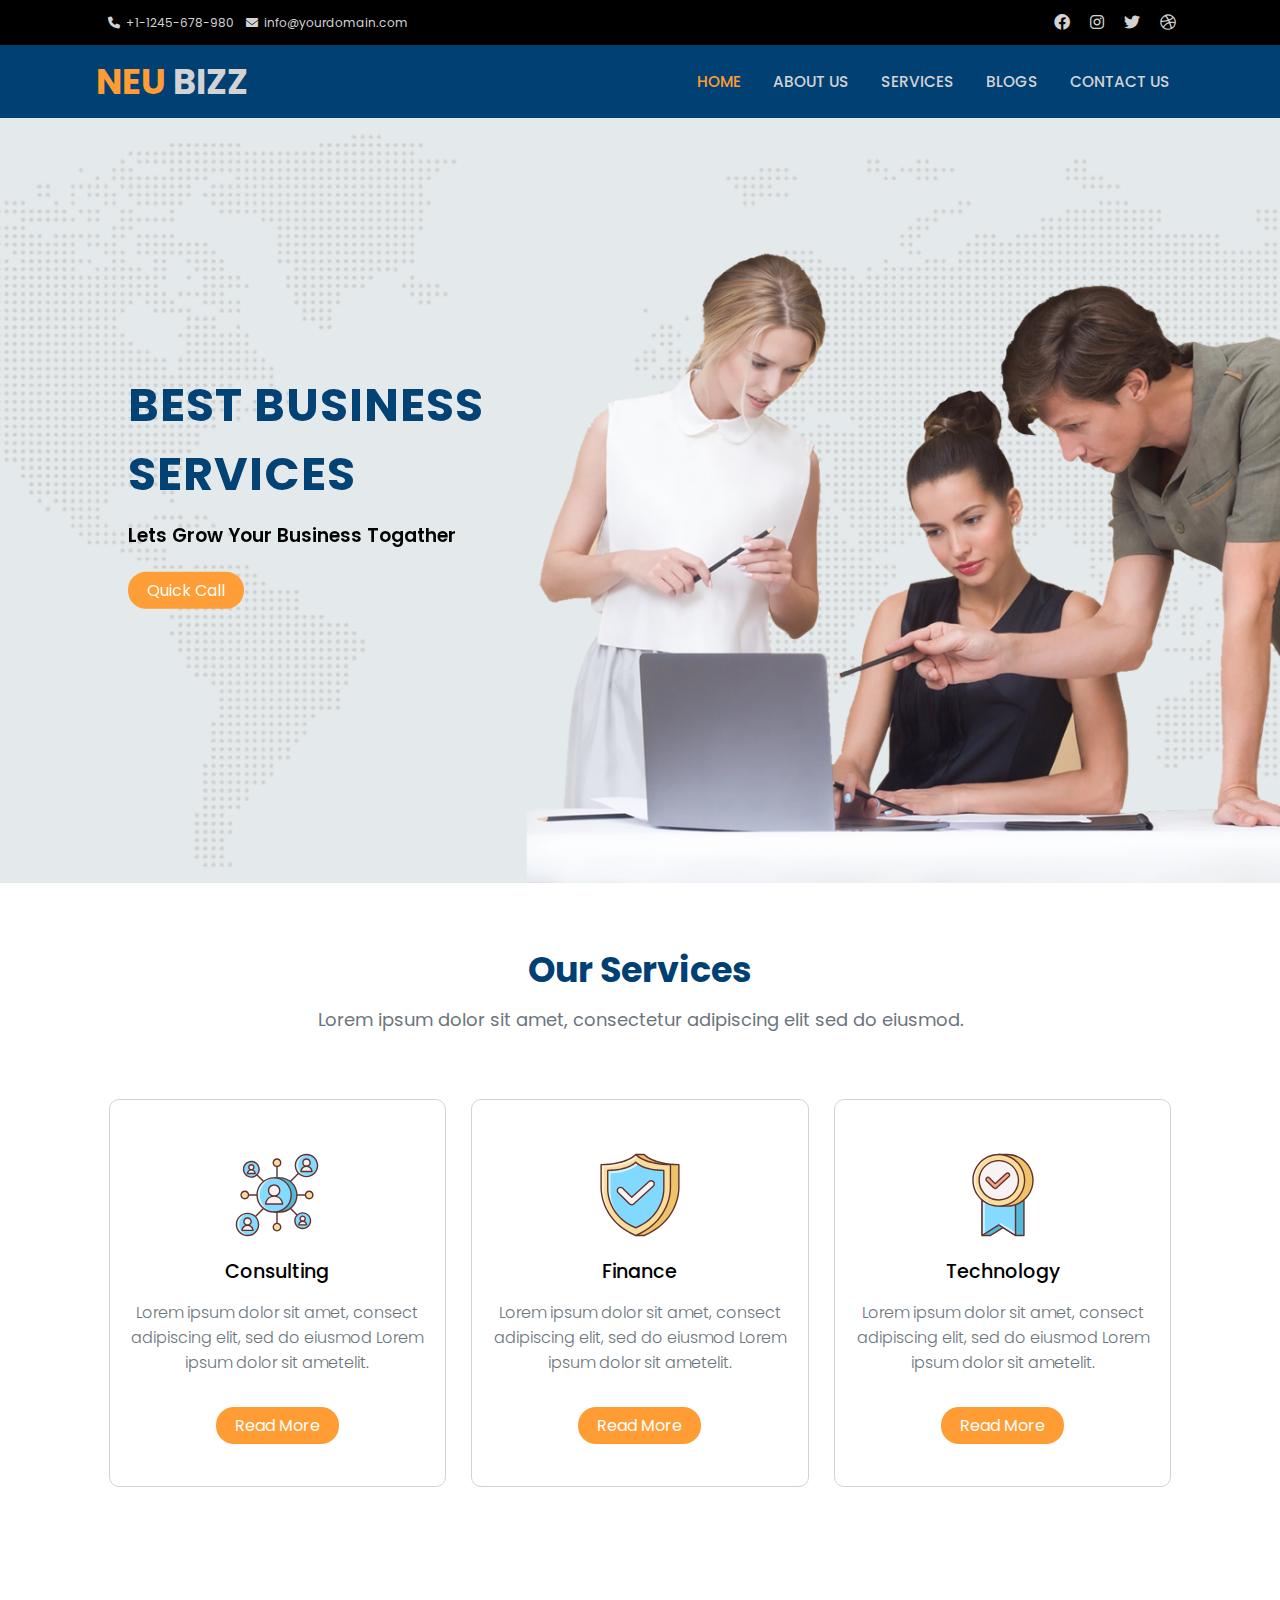
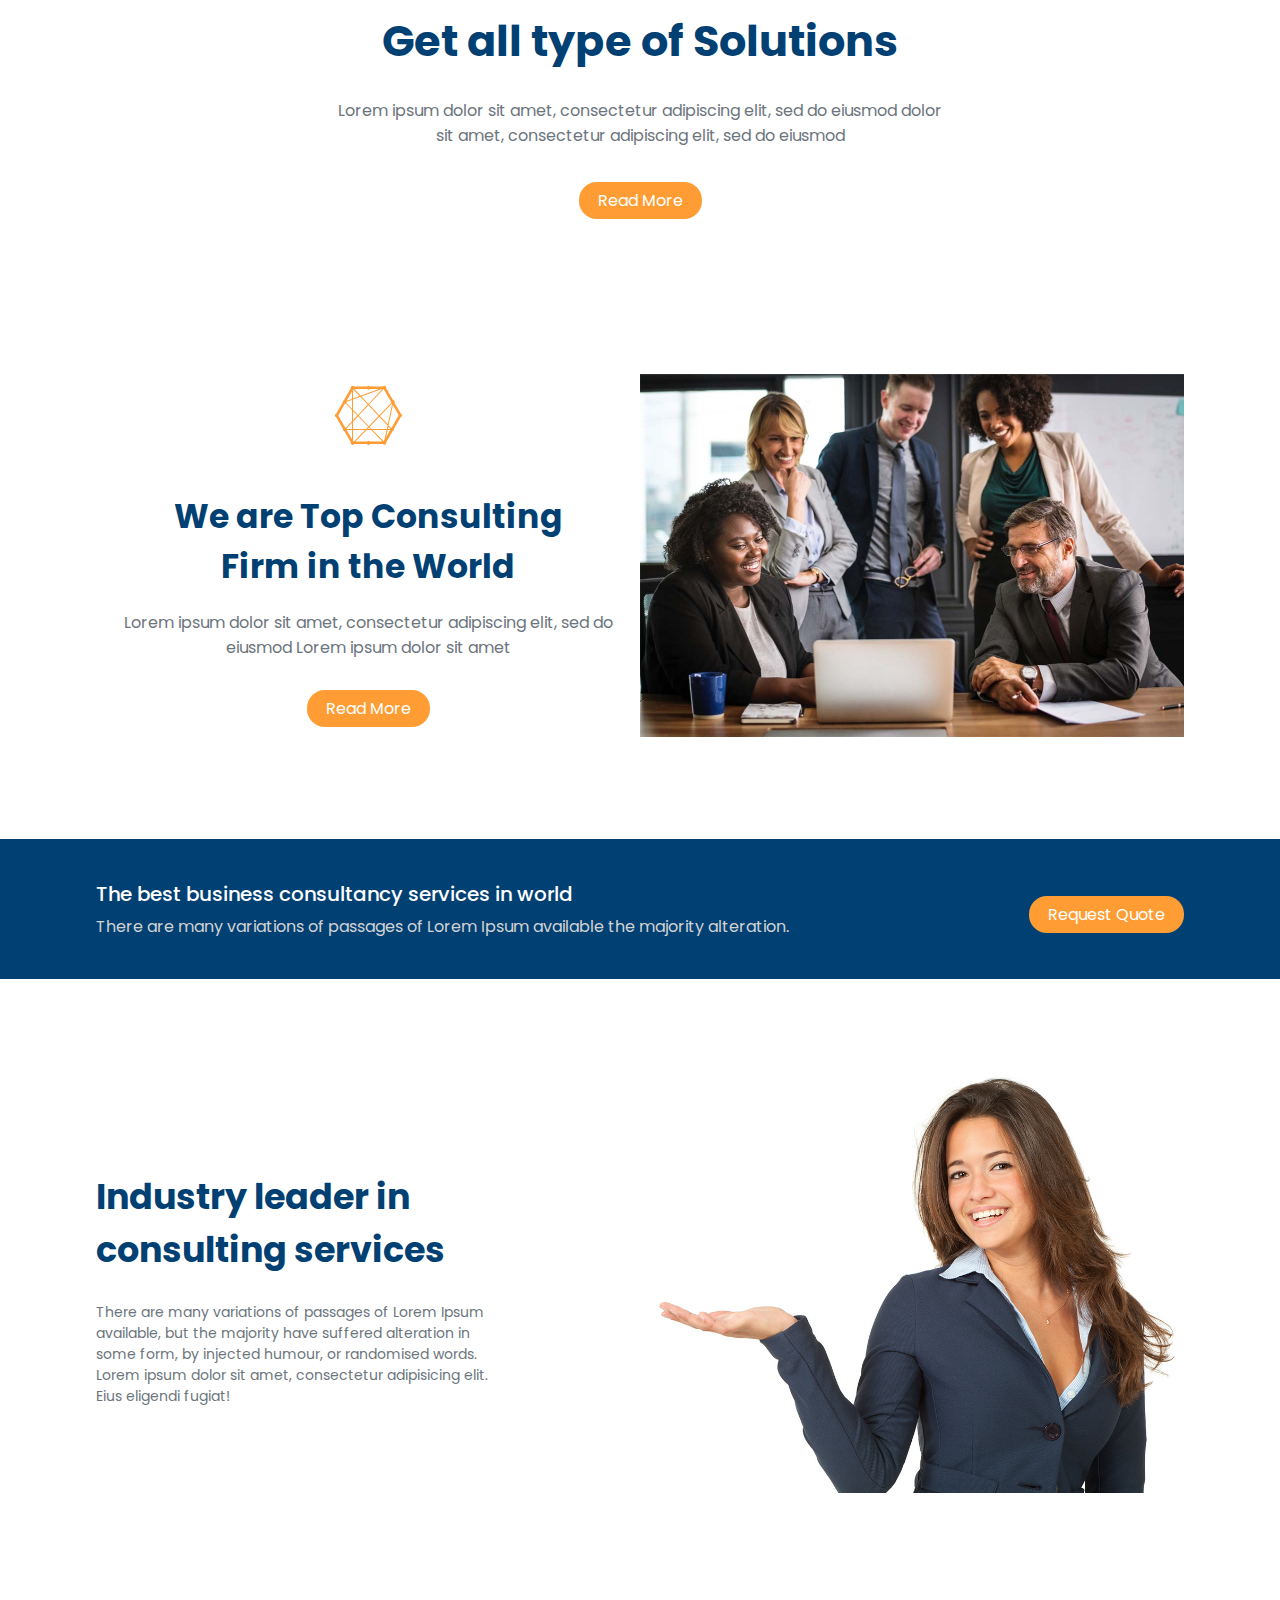
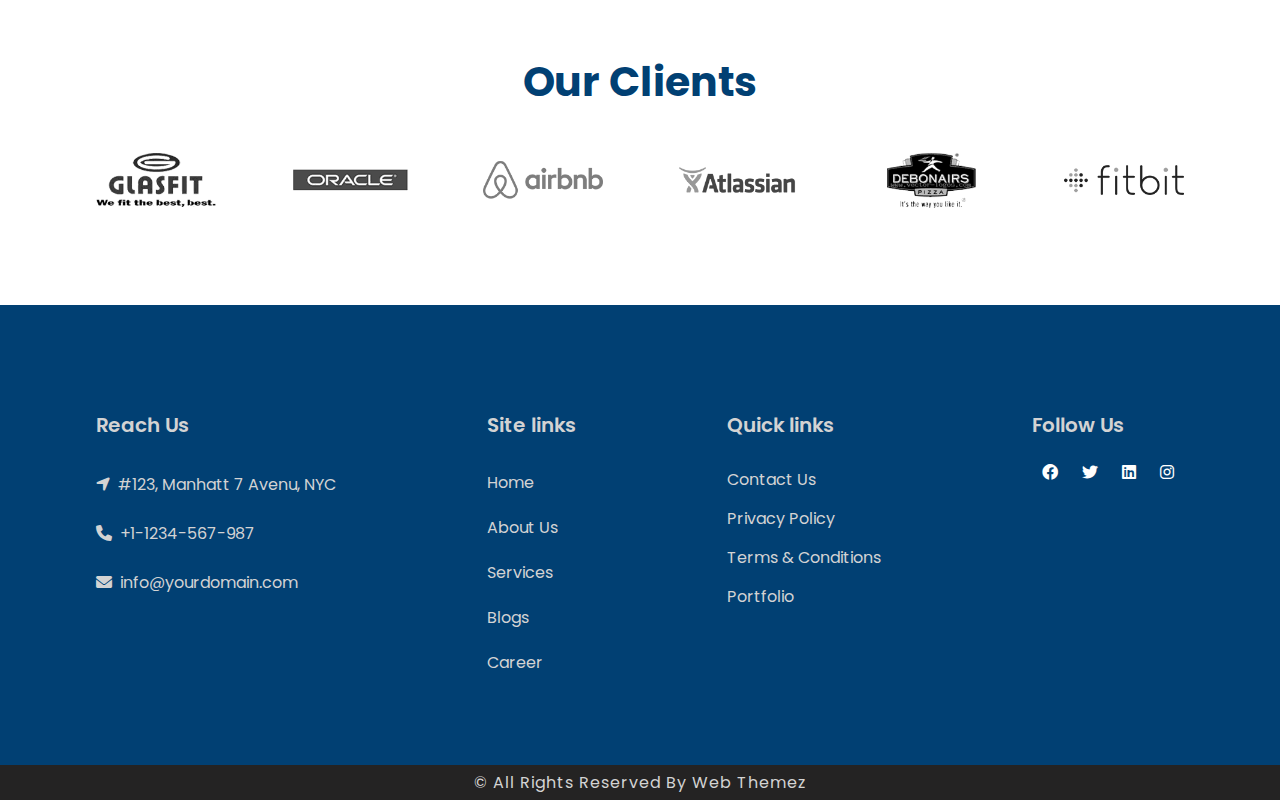
==== index.html @ 98bda30b "NeuBizz" ====
<!DOCTYPE html>
<html lang="en">

<head>
    <meta charset="UTF-8">
    <meta http-equiv="X-UA-Compatible" content="IE=edge">
    <meta name="viewport" content="width=device-width, initial-scale=1.0">
    <title>NeuBizz | Html Css Javascript Design By Webththemes</title>
    <link rel="shortcut icon" href="favicon.ico" type="image/x-icon">
    <link href="https://fonts.googleapis.com/css2?family=Poppins:ital,wght@0,100;0,200;0,300;0,400;0,500;0,600;0,700;0,800;0,900;1,100;1,200;1,300;1,400;1,500;1,600;1,700;1,800;1,900&display=swap" rel="stylesheet">
    <link href="https://fonts.googleapis.com/css2?family=Open+Sans:ital,wght@0,300;0,400;0,500;0,600;0,700;0,800;1,300;1,400;1,500;1,600;1,700;1,800&display=swap" rel="stylesheet">
    <link rel="stylesheet" href="assets/css/all.css">
    <link rel="stylesheet" href="assets/css/style.css">
    <link rel="stylesheet" media="only screen and (min-width:0px) and (max-width:480px)" href="assets/css/media.css">

</head>

<body>
    <!-- Header -->
    <header>
        <div class="connect-nav">
            <div class="top-nav">
                <div class="contact-detail">
                    <h2><i class="fa fa-phone"></i>&nbsp; +1-1245-678-980
                    </h2>
                    <h2><i class="fa fa-envelope"></i> &nbsp;info@yourdomain.com
                    </h2>
                </div>
                <div class="top-nav-icons">
                    <abbr title="www.facebook.com"><i class="fab fa-facebook"></i></abbr>
                    <abbr title="www.instagram.com"><i class="fab fa-instagram"></i></abbr>
                    <abbr title="www.twitter.com"><i class="fab fa-twitter"></i></abbr>
                    <abbr title="www.dribbble.com"><i class="fab fa-dribbble"></i></abbr>
                </div>
            </div>
        </div>
        <nav>
            <div class="main-navbar">
                <div id="logo">
                    <h1><span>NEU</span> BIZZ</h1>
                </div>
                <i class="fas fa-bars" id="menu"></i>
                <div id="navigation">
                    <ul>
                        <a href="index.html">
                            <li class="active">HOME</li>
                        </a>
                        <a href="about.html">
                            <li>ABOUT US</li>
                        </a>
                        <a href="#">
                            <li>SERVICES</li>
                        </a>
                        <a href="##">
                            <li>BLOGS</li>
                        </a>
                        <a href="#">
                            <li>CONTACT US</li>
                        </a>
                    </ul>
                </div>
            </div>
        </nav>
    </header>
    <!-- /Header -->

    <!-- Banner -->
    <section>
        <div id="banner-slider">
            <div class="banner-text">
                <h1>BEST BUSINESS <br>SERVICES</h1>
                <p>Lets Grow Your Business Togather</p>
                <button class="btn">Quick Call</button>
            </div>
        </div>
    </section>
    <!-- /Banner -->

    <!-- Services -->
    <section id="services">
        <div class="services">
            <div class="service-text">
                <h2>Our Services</h2>
                <p>Lorem ipsum dolor sit amet, consectetur adipiscing elit sed do eiusmod.
                </p>
            </div>
            <div class="service-boxes">
                <div class="service-box">
                    <div class="icon">
                        <img src="assets/images/services/1.svg">
                    </div>
                    <h3>Consulting</h3>
                    <p>Lorem ipsum dolor sit amet, consect adipiscing elit, sed do eiusmod Lorem ipsum dolor sit ametelit.
                    </p>
                    <button class="btn">Read More</button>
                </div>
                <div class="service-box">
                    <div class="icon">
                        <img src="assets/images/services/2.svg">
                    </div>
                    <h3>Finance</h3>
                    <p>Lorem ipsum dolor sit amet, consect adipiscing elit, sed do eiusmod Lorem ipsum dolor sit ametelit.
                    </p>
                    <button class="btn">Read More</button>
                </div>
                <div class="service-box">
                    <div class="icon">
                        <img src="assets/images/services/3.svg">
                    </div>
                    <h3>Technology</h3>
                    <p>Lorem ipsum dolor sit amet, consect adipiscing elit, sed do eiusmod Lorem ipsum dolor sit ametelit.
                    </p>
                    <button class="btn">Read More</button>
                </div>
            </div>
        </div>
    </section>
    <!-- /Services -->

    <!-- Solution -->
    <section>
        <div id="solution-section">
            <h1>Get all type of Solutions</h1>
            <p>Lorem ipsum dolor sit amet, consectetur adipiscing elit, sed do eiusmod dolor <br>sit amet, consectetur adipiscing elit, sed do eiusmod</p>
            <button class="btn">Read More</button>
        </div>
    </section>
    <!-- /Solution -->

    <!-- Consulting -->
    <section>
        <div id="Consulting">
            <div class="Consulting-boxes">
                <div class="Consulting-text">
                    <div class="con-icon">
                        <i class="fab fa-connectdevelop"></i>
                    </div>
                    <h1>We are Top Consulting <br>Firm in the World</h1>
                    <p>Lorem ipsum dolor sit amet, consectetur adipiscing elit, sed do eiusmod Lorem ipsum dolor sit amet</p>
                    <button class="btn">Read More</button>
                </div>
                <div class="Consulting-img">
                    <img src="assets/images/intro/team.jpg">
                </div>
            </div>
        </div>
    </section>
    <section id="consultancy-services">
        <div class="con-box">
            <div class="con-text">
                <h2>The best business consultancy services in world</h2>
                <p>There are many variations of passages of Lorem Ipsum available the majority alteration.</p>
            </div>
            <div class="con-btn">
                <button class="btn">Request Quote</button>
            </div>
        </div>
    </section>
    <!-- /Consulting -->

    <!-- Industry leader -->
    <section>
        <div id="Industry">
            <div class="ind-boxes">
                <h1>Industry leader in <br>consulting services</h1>
                <p>There are many variations of passages of Lorem Ipsum available, but the majority have suffered alteration in some form, by injected humour, or randomised words. Lorem ipsum dolor sit amet, consectetur adipisicing elit. Eius eligendi fugiat!</p>
            </div>
            <div class="ind-img">
                <img src="assets/images/intro/img-woman-1.jpg">
            </div>
        </div>
    </section>
    <!-- /Industry leader -->

    <!-- Our Clients -->
    <section>
        <div id="Our-clients">
            <h1>Our Clients</h1>
            <div class="clints-img">
                <img src="assets/images/clients/img1.png">
                <img src="assets/images/clients/img2.png">
                <img src="assets/images/clients/img3.png">
                <img src="assets/images/clients/img4.png">
                <img src="assets/images/clients/img5.png">
                <img src="assets/images/clients/img6.png">
            </div>
        </div>
    </section>
    <!-- /Our Clients -->

    <!-- footer -->
    <footer>
        <div id="main-footer">
            <div class="d-flex">
                <div class="footer">
                    <div class="reach" id="f-box">
                        <h3>Reach Us</h3>
                        <ul>
                            <li><i class="fa fa-location-arrow"></i>&nbsp; #123, Manhatt 7 Avenu, NYC</li>
                            <li><i class="fa fa-phone"></i> &nbsp;+1-1234-567-987</li>
                            <li><i class="fa fa fa-envelope"></i>&nbsp; info@yourdomain.com</li>
                        </ul>
                    </div>
                    <div class="site-links" id="f-box">
                        <h3>Site links</h3>
                        <ul>
                            <li><a href="#">Home</a></li>
                            <li><a href="#">About Us</a></li>
                            <li><a href="#">Services</a></li>
                            <li><a href="#">Blogs</a></li>
                            <li><a href="#">Career</a></li>
                        </ul>
                    </div>
                    <div class="quick-links" id="f-box">
                        <h3>Quick links</h3>
                        <ul>
                            <li><a href="#">Contact Us</a></li>
                            <li><a href="#">Privacy Policy</a></li>
                            <li><a href="#">Terms & Conditions</a></li>
                            <li><a href="#">Portfolio</a></li>
                        </ul>
                    </div>
                    <div class="follow-us" id="f-box">
                        <h3>Follow Us</h3>
                        <i class="fab fa-facebook"></i>
                        <i class="fab fa-twitter"></i>
                        <i class="fab fa-linkedin"></i>
                        <i class="fab fa-instagram"></i>

                    </div>
                </div>
            </div>
        </div>
    </footer>
    <!-- /footer -->

    <!-- Creadits -->
    <div id="credits">
        <h2>© All Rights Reserved By Web Themez</h2>
    </div>

    <script src="assets/java/main.js"></script>
</body>

</html>
---- assets/css/style.css ----
/* Reset Css */

* {
    margin: 0;
    padding: 0;
    box-sizing: border-box;
    font-family: 'Poppins', sans-serif;
    color: var(--main-text-color);
    text-decoration: none;
}

*::selection {
    color: white;
    background-color: var(--btn-bg-color);
}

:root {
    --main-bg-color: #014073;
    --btn-bg-color: #ff9d34;
    --main-text-color: lightgray;
    --main-nav-bg-color: rgb(0, 0, 0);
    --main-font-family: 'Poppins', sans-serif;
    --secondary-font-family: 'Open Sans', sans-serif;
    --secondary-text-color: #6c757d;
}


/* Header */

.connect-nav {
    background-color: var(--main-nav-bg-color);
}

.top-nav {
    width: 85%;
    margin: auto;
    padding: 10px 0px;
    display: flex;
    justify-content: space-between;
    align-items: center;
}

.contact-detail {
    display: flex;
    align-items: center;
}

.contact-detail h2 {
    font-size: 12px;
    font-weight: 400;
    margin-left: 12px;
}

.top-nav-icons abbr {
    margin: 0px 8px;
}

nav {
    background-color: var(--main-bg-color);
    width: 100%;
}

.main-navbar {
    width: 85%;
    margin: auto;
    padding: 10px 0px;
    display: flex;
    justify-content: space-between;
    align-items: center;
    position: relative;
}

#logo h1 {
    font-size: 35px;
}

#logo h1 span {
    color: var(--btn-bg-color);
}

#navigation ul li {
    display: inline-block;
    padding: 0px 14px;
    font-size: 15.3px;
    transition: 0.3s;
    font-weight: 500;
}

#navigation ul li:hover {
    color: var(--btn-bg-color);
}

#navigation ul .active {
    color: var(--btn-bg-color);
}

#menu {
    display: none;
}


/* /Header */


/* Banner */

#banner-slider {
    background-image: url("../images/intro/banner-1.png"), url("../images/intro/map.png");
    background-repeat: no-repeat;
    background-position: center center;
    background-size: cover;
    width: 100%;
    height: 85vh;
    opacity: 99%;
    position: relative;
    background-color: rgb(228, 234, 235);
}

.banner-text {
    position: absolute;
    top: 48%;
    transform: translateY(-48%);
    left: 10%;
}

.banner-text h1 {
    font-size: 46px;
    color: var(--main-bg-color);
    letter-spacing: 1px;
    margin-bottom: 10px;
    font-weight: 700;
}

.banner-text p {
    font-size: 19px;
    color: var(--main-nav-bg-color);
    font-weight: 550;
    margin: 12px 0px 10px 0px;
}

.btn {
    background-color: var(--btn-bg-color);
    color: white;
    border: 0;
    outline: 0;
    padding: 6px 19px;
    font-size: 16px;
    margin: 12px 0px 0px 0px;
    border-radius: 18px;
    cursor: pointer;
    transition: 0.3s;
}

.btn:hover {
    letter-spacing: 1.2px;
}


/* /Banner*/


/* Services */

#services {
    width: 100%;
}

.services {
    width: 85%;
    margin: auto;
    padding: 50px 0px 12px 0px;
}

.service-text {
    padding: 10px 0px;
    text-align: center;
}

.service-text h2 {
    font-size: 35px;
    margin-bottom: 10px;
    color: var(--main-bg-color);
}

.service-text p {
    font-size: 18px;
    margin-bottom: 8px;
    color: #6c757d;
}

.service-boxes {
    display: flex;
    justify-content: space-between;
    align-items: center;
}

.service-box {
    width: 31%;
    border: 1px solid lightgray;
    text-align: center;
    padding: 40px 12px;
    margin: 48px auto 40px auto;
    border-radius: 10px;
}

.icon {
    margin: 10px 0px;
}

.icon img {
    width: 90px;
}

.service-box h3 {
    font-size: 1.2rem;
    margin-top: 7px;
    margin-bottom: 14px;
    color: black;
    font-weight: 500;
}

.service-box p {
    font-size: 16px;
    margin-top: 6px;
    margin-bottom: 10px;
    color: #6c757d !important;
    font-weight: 300;
}

.service-box .btn {
    margin-bottom: 2px;
    margin-top: 22px;
}


/* /Services */


/* Solution */

#solution-section {
    width: 100%;
    text-align: center;
    padding: 50px 0px;
}

#solution-section h1 {
    font-size: 43px;
    color: var(--main-bg-color);
    padding: 20px 0px 20px 0px;
}

#solution-section p {
    font-size: 16px;
    color: #6c757d;
    padding: 5px 0px 2px 0px;
}

#solution-section .btn {
    margin: 32px auto 10px auto;
    display: block;
}


/* Solution */


/* Consulting */

#Consulting {
    width: 100%;
}

.Consulting-boxes {
    width: 85%;
    margin: auto;
    padding: 95px 0px;
    display: flex;
    justify-content: space-between;
    align-items: center;
}

.Consulting-text {
    width: 50%;
    text-align: center;
}

.con-icon {
    margin: 4px 0px 25px 0px;
}

.con-icon i {
    font-size: 63px;
    color: var(--btn-bg-color);
}

.Consulting-text h1 {
    color: var(--main-bg-color);
    font-size: 33px;
    padding: 20px 0px 8px 0px;
}

.Consulting-text p {
    padding: 10px 0px;
    color: var(--secondary-text-color);
    font-size: 16px;
}

.Consulting-text .btn {
    margin: 20px auto 10px auto;
}

.Consulting-img {
    width: 50%;
}

.Consulting-img img {
    width: 100%;
    height: auto;
}

#consultancy-services {
    background-color: var(--main-bg-color);
    width: 100%;
}

.con-box {
    width: 85%;
    display: flex;
    justify-content: space-between;
    align-items: center;
    margin: auto;
    padding: 40px 0px;
}

.con-box h2 {
    font-size: 20px;
    color: white;
    margin: 0px 0px 5px;
    font-weight: 500;
}

.con-box p {
    font-size: 16px;
}


/* /Consulting */


/* Industry leader */

#Industry {
    width: 85%;
    display: flex;
    margin: auto;
    padding: 90px 0px;
    justify-content: center;
    align-items: center;
}

.ind-boxes {
    width: 50%;
}

.ind-boxes h1 {
    font-size: 35px;
    color: var(--main-bg-color);
    padding: 20px 0px 16px 0px;
}

.ind-boxes p {
    font-size: 14px;
    color: var(--secondary-text-color);
    padding: 10px 0px 11px 0px;
    width: 75%;
}

.ind-img {
    width: 50%;
}

.ind-img img {
    width: 100%;
}


/* /Industry leader */


/* Our Clients */

#Our-clients {
    width: 85%;
    margin: auto;
    padding: 41px 0px 95px 0px;
}

#Our-clients h1 {
    text-align: center;
    font-size: 41px;
    color: var(--main-bg-color);
    margin: 20px 0px 38px 0px;
}

.clints-img {
    display: flex;
    justify-content: space-between;
    align-items: center;
}

.clints-img img {
    width: 120px;
    filter: grayscale(100%);
    transition: 0.1s;
}

.clints-img img:hover {
    filter: grayscale(0%);
}


/* /Our Clients */


/* footer */

#main-footer {
    background-color: var(--main-bg-color);
    width: 100%;
    padding: 60px 0px;
}

.footer {
    width: 85%;
    margin: auto;
    display: flex;
    justify-content: space-between;
}

#f-box h3 {
    font-size: 20px;
    font-weight: 540;
}

#f-box ul {
    margin: 20px 0px;
}

#f-box ul li {
    list-style: none;
    padding: 12px 0px;
}

#f-box a:hover {
    text-decoration: underline;
    color: var(--btn-bg-color);
}

.site-links ul li {
    padding: 10px 0px !important;
}

.quick-links ul li {
    padding: 7px 0px !important;
}

.follow-us i {
    padding: 10px;
    color: white;
    font-size: 16px;
    margin: 14px 0px;
    cursor: pointer;
    transition: 0.1s;
}

.follow-us i:hover {
    color: var(--btn-bg-color);
}


/* flex class */

.d-flex {
    display: flex;
    align-items: center !important;
    justify-content: center;
    padding: 45px 0px 0px 0px;
}


/* /flex class */

#credits {
    background-color: rgb(36, 35, 35);
    color: white;
    text-align: center;
    padding: 5px 0px;
}

#credits h2 {
    font-size: 16px;
    font-weight: 400;
    letter-spacing: 1px;
}


/* /footer */


/* ABOUT US CSS */

#about-us {
    width: 100%;
    background-color: #dee2e6;
    padding: 55px 0px;
}

.about-us-text {
    width: 85%;
    margin: auto;
    text-align: center;
}

.about-us-text h1 {
    font-size: 40px;
    color: var(--main-bg-color);
    padding-bottom: 11px;
}

.about-us-text p {
    font-size: 16px;
    color: var(--secondary-text-color);
}


/* Industry leader */

.indutry-container {
    width: 85%;
    margin: auto;
    padding: 50px 0;
    display: flex;
    justify-content: space-between;
    align-items: center;
}

.industry-text {
    width: 50%;
}

.industry-text h3 {
    color: #ff9d34;
    font-size: 16px;
}

.industry-text h1 {
    font-size: 35px;
    color: var(--main-bg-color);
    padding: 15px 0px;
}

.industry-text p {
    font-size: 16px;
    color: var(--secondary-text-color);
    padding: 8px 0;
    width: 75%;
}

.industry-img {
    width: 50%;
}

.industry-img img {
    width: 100%;
    height: auto;
}


/* /Industry leader */


/* Mission-section */

#mission-section {
    width: 85%;
    margin: auto;
    padding: 55px 0;
    display: flex;
    justify-content: space-between;
    align-items: center;
}

.mission-left-img {
    width: 40%;
}

.left-img {
    width: 350px;
}

.left-img img {
    width: 100%;
    vertical-align: middle;
}

.mission-right-img {
    width: 60%;
}

.right-boxes {
    display: flex;
    align-items: center;
}

.img {
    width: 135px;
    margin: 40px 35px;
}

.img img {
    width: 100%;
}

.right-text h2 {
    color: black;
    font-size: 20px;
    padding-bottom: 10px;
    font-weight: 500;
}

.right-text p {
    font-size: 16px;
    color: var(--secondary-text-color);
    padding: 5px 0px;
    /* font-family: var(--secondary-font-family); */
}


/* /Mission-section */


/* Our-team */

#our-team {
    width: 85%;
    margin: auto;
    padding: 50px 0;
    text-align: center;
}

.our-text h1 {
    font-size: 41px;
    color: #014073;
}

.our-text p {
    padding: 10px 0 !important;
    color: var(--secondary-text-color);
    font-size: 16px;
}

.our-team-img {
    display: flex;
    align-items: center;
    justify-content: center;
}

.img-container {
    width: 28%;
    margin: 40px 0 20px 0px;
    border: 1px solid rgb(236, 226, 226);
    margin-left: 7px;
    border-radius: 10px;
    transition: 0.5s;
    padding: 15px;
}

.img-container:hover {
    box-shadow: 0px 0px 4px rgba(0, 0, 0, .4);
}

.img-container img {
    width: 100%;
}

.img-container h3 {
    color: black;
    margin: 8px 0;
    font-weight: 510;
}

.img-container h5 {
    color: var(--btn-bg-color);
    margin: 8px 0;
    font-weight: 510;
}

.img-container img {
    width: 100%;
    border-radius: 10px;
}


/* /Our-team */


/* /ABOUT US CSS */
---- assets/css/media.css ----
/* Header */

.top-nav {
    width: 85%;
    margin: auto;
    padding: 12px 0px;
    display: block;
    justify-content: center;
    align-items: center;
    text-align: center;
}

.contact-detail {
    display: flex;
    align-items: center;
    justify-content: center;
}

.top-nav-icons {
    margin: 8px 0px 2px 0px;
    display: flex;
    justify-content: center;
}

.main-navbar {
    width: 100%;
    margin: auto;
    padding: 10px 20px;
    display: flex;
    justify-content: space-between;
    align-items: center;
    position: relative;
}

#logo h1 {
    font-size: 30px;
}

#navigation {
    text-align: left;
    position: absolute;
    top: 99%;
    left: 0;
    background-color: var(--main-bg-color);
    width: 100%;
    z-index: 100;
    padding: 10px 20px;
    clip-path: polygon(0 0, 100% 0, 100% 0, 0 0);
    transition: 1s;
    border-bottom-left-radius: 7px;
    border-bottom-right-radius: 7px;
}

#navigation ul li {
    display: block;
    padding: 14px 10px;
    font-size: 15.3px;
    transition: 0.3s;
    font-weight: 500;
}

.live {
    clip-path: polygon(0 0, 100% 0, 100% 100%, 0 100%) !important;
}

#menu {
    display: block;
    font-size: 22px;
}


/* /Header */


/* Banner */

#banner-slider {
    background-image: url("../images/intro/map.png");
    background-repeat: no-repeat;
    background-position: center center;
    background-size: cover;
    width: 100%;
    height: 50vh;
    opacity: 99%;
    position: relative;
    background-color: rgb(228, 234, 235);
}

.banner-text {
    position: absolute;
    top: 7%;
    transform: translateY(-10%);
    left: 50%;
    transform: translateX(-50%);
    margin: 15px 0px;
}

.banner-text h1 {
    font-size: 35px;
    color: var(--main-bg-color);
    letter-spacing: 1px;
    margin-bottom: 10px;
    font-weight: 700;
    text-align: center;
}

.banner-text p {
    font-size: 14px;
    color: var(--main-nav-bg-color);
    font-weight: 550;
    margin: 12px 0px 10px 0px;
    text-align: center;
}

.btn {
    background-color: var(--btn-bg-color);
    color: white;
    border: 0;
    outline: 0;
    padding: 6px 19px;
    font-size: 16px;
    border-radius: 18px;
    cursor: pointer;
    transition: 0.3s;
    display: block;
    margin: 30px auto;
}


/* /Banner */


/* Service */

.service-text h2 {
    font-size: 30px;
    margin-bottom: 10px;
    color: var(--main-bg-color);
}

.service-text p {
    font-size: 11.5px;
    margin-bottom: 8px;
    color: #6c757d;
}

.service-boxes {
    display: flex;
    justify-content: space-between;
    align-items: center;
    flex-direction: column;
}

.icon img {
    width: 78px;
}

.service-box {
    width: 100%;
    border: 1px solid lightgray;
    text-align: center;
    padding: 40px 12px;
    margin: 15px auto 10px auto;
    border-radius: 10px;
}

.service-box p {
    font-size: 14px;
}

.service-box .btn {
    font-size: 14px;
}


/* /Service */


/* Solution */

#solution-section {
    width: 100%;
    text-align: center;
    padding: 50px 0px;
}

#solution-section h1 {
    font-size: 33px;
    color: var(--main-bg-color);
    padding: 18px 0px 18px 0px;
}

#solution-section p {
    font-size: 14px;
    color: #6c757d;
    padding: 5px 0px 2px 0px;
    width: 82%;
    display: block;
    margin: auto;
}

#solution-section .btn {
    margin: 32px auto 10px auto;
    display: block;
}


/* Solution */


/* Consulting */

#Consulting {
    width: 100%;
}

.Consulting-boxes {
    width: 85%;
    margin: auto;
    padding: 95px 0px;
    display: flex;
    justify-content: space-between;
    align-items: center;
    flex-direction: column-reverse;
}

.Consulting-text {
    width: 100%;
    text-align: center;
}

.con-icon {
    margin: 4px 0px 25px 0px;
}

.con-icon i {
    font-size: 63px;
    color: var(--btn-bg-color);
}

.Consulting-text h1 {
    color: var(--main-bg-color);
    font-size: 24px;
    padding: 20px 0px 8px 0px;
}

.Consulting-text p {
    padding: 10px 0px;
    color: var(--secondary-text-color);
    font-size: 14px;
}

.Consulting-text .btn {
    margin: 13px auto 10px auto;
}

.Consulting-img {
    width: 100%;
    margin: 0px 0px 48px 0px;
}

.Consulting-img img {
    width: 100%;
    height: auto;
}

#consultancy-services {
    background-color: var(--main-bg-color);
    width: 100%;
}

.con-box {
    width: 85%;
    display: flex;
    justify-content: space-between;
    align-items: center;
    margin: auto;
    padding: 40px 0px;
    flex-direction: column;
}

.con-box h2 {
    font-size: 17px;
    color: white;
    margin: 0px 0px 5px;
    font-weight: 500;
    text-align: center;
}

.con-box p {
    font-size: 12px;
    text-align: center;
    margin-top: 15px;
}


/* Industry leader */

#Industry {
    width: 85%;
    display: flex;
    margin: auto;
    padding: 58px 0px;
    justify-content: center;
    align-items: center;
    flex-direction: column;
}

.ind-boxes {
    width: 100%;
    text-align: center;
}

.ind-boxes h1 {
    font-size: 27px;
    color: var(--main-bg-color);
    padding: 20px 0px 16px 0px;
}

.ind-boxes p {
    font-size: 11px;
    color: var(--secondary-text-color);
    padding: 10px 0px 11px 0px;
    width: 100%;
}

.ind-img {
    width: 100%;
    margin: 26px 0px 0px 0px;
}


/* Our Clients */

#Our-clients {
    width: 85%;
    margin: auto;
    padding: 41px 0px 95px 0px;
}

#Our-clients h1 {
    text-align: center;
    font-size: 33px;
    color: var(--main-bg-color);
    margin: 20px 0px 25px 0px;
}

.clints-img {
    display: flex;
    justify-content: space-between;
    align-items: center;
    flex-direction: column;
}

.clints-img img {
    width: 100px;
    filter: grayscale(100%);
    transition: 0.1s;
    margin: 19px 0px;
}

.clints-img img:hover {
    filter: grayscale(0%);
}


/* /Our Clients */

.btn {
    font-size: 13px;
}


/* footer */

#main-footer {
    background-color: var(--main-bg-color);
    width: 100%;
    padding: 50px 0px;
}

.footer {
    width: 85%;
    margin: auto;
    display: flex;
    justify-content: space-between;
    flex-direction: column;
}

#f-box {
    margin: 8px 0px;
}

#f-box h3 {
    font-size: 20px;
    font-weight: 540;
}

#f-box ul {
    margin: 20px 0px;
}

#f-box ul li {
    list-style: none;
    padding: 12px 0px;
}

#f-box a:hover {
    text-decoration: underline;
    color: var(--btn-bg-color);
}

.site-links ul li {
    padding: 10px 0px !important;
}

.quick-links ul li {
    padding: 7px 0px !important;
}

.follow-us i {
    padding: 10px;
    color: white;
    font-size: 16px;
    margin: 14px 0px;
    cursor: pointer;
    transition: 0.1s;
}

.follow-us i:hover {
    color: var(--btn-bg-color);
}


/* flex class */

.d-flex {
    display: flex;
    align-items: center !important;
    justify-content: center;
    padding: 12px 0px 0px 0px;
}

#credits h2 {
    font-size: 13px;
    font-weight: 400;
    letter-spacing: 1px;
}


/* /flex class */


/* /footer */


/* About us Media */


/* Industry leader */

.indutry-container {
    width: 85%;
    margin: auto;
    padding: 50px 0;
    display: flex;
    justify-content: space-between;
    align-items: center;
    flex-direction: column;
}

.industry-text {
    width: 100%;
    text-align: center;
}

.industry-text h3 {
    color: #ff9d34;
    font-size: 16px;
}

.industry-text h1 {
    font-size: 23px;
    color: var(--main-bg-color);
    padding: 15px 0px;
}

.industry-text p {
    font-size: 13px;
    color: var(--secondary-text-color);
    padding: 8px 0;
    width: 100%;
}

.industry-img {
    width: 100%;
    margin-top: 38px;
    text-align: center;
}

.industry-img img {
    width: 100%;
    height: auto;
}


/* /Industry leader */


/* Mission-section */

#mission-section {
    width: 85%;
    margin: auto;
    padding: 55px 0;
    display: flex;
    justify-content: space-between;
    align-items: center;
    flex-direction: column;
}

.mission-left-img {
    width: 100%;
}

.left-img {
    width: 198px;
    margin: auto;
    text-align: right;
}

.left-img img {
    width: 100%;
}

.mission-right-img {
    width: 100%;
}

.right-boxes {
    display: flex;
    align-items: center;
    justify-content: center;
    margin-top: 30px;
}

.img {
    width: 325px;
    margin: 55px 30px;
}

.img img {
    width: 100%;
}

.right-text h2 {
    color: black;
    font-size: 16px;
    padding-bottom: 10px;
    font-weight: 500;
}

.right-text p {
    font-size: 13px;
    color: var(--secondary-text-color);
    padding: 5px 0px;
}


/* /Mission-section */


/* our team */

.our-team-img {
    display: flex;
    align-items: center;
    justify-content: center;
    flex-direction: column;
}

.img-container {
    width: 100%;
    margin: 28px 0 20px 0px;
    border: 1px solid rgb(236, 226, 226);
    margin-left: 7px;
    border-radius: 10px;
    transition: 0.5s;
    padding: 15px;
}

#our-team {
    width: 85%;
    margin: auto;
    padding: 40px 0;
    text-align: center;
}

.our-text h1 {
    font-size: 31px;
    color: #014073;
}

.our-text p {
    padding: 10px 0 !important;
    color: var(--secondary-text-color);
    font-size: 13px;
}

.about-us-text h1 {
    font-size: 33px;
    color: var(--main-bg-color);
    padding-bottom: 11px;
}

.about-us-text p {
    font-size: 13px;
    color: var(--secondary-text-color);
}


/* /our team */


/* /About us Media */
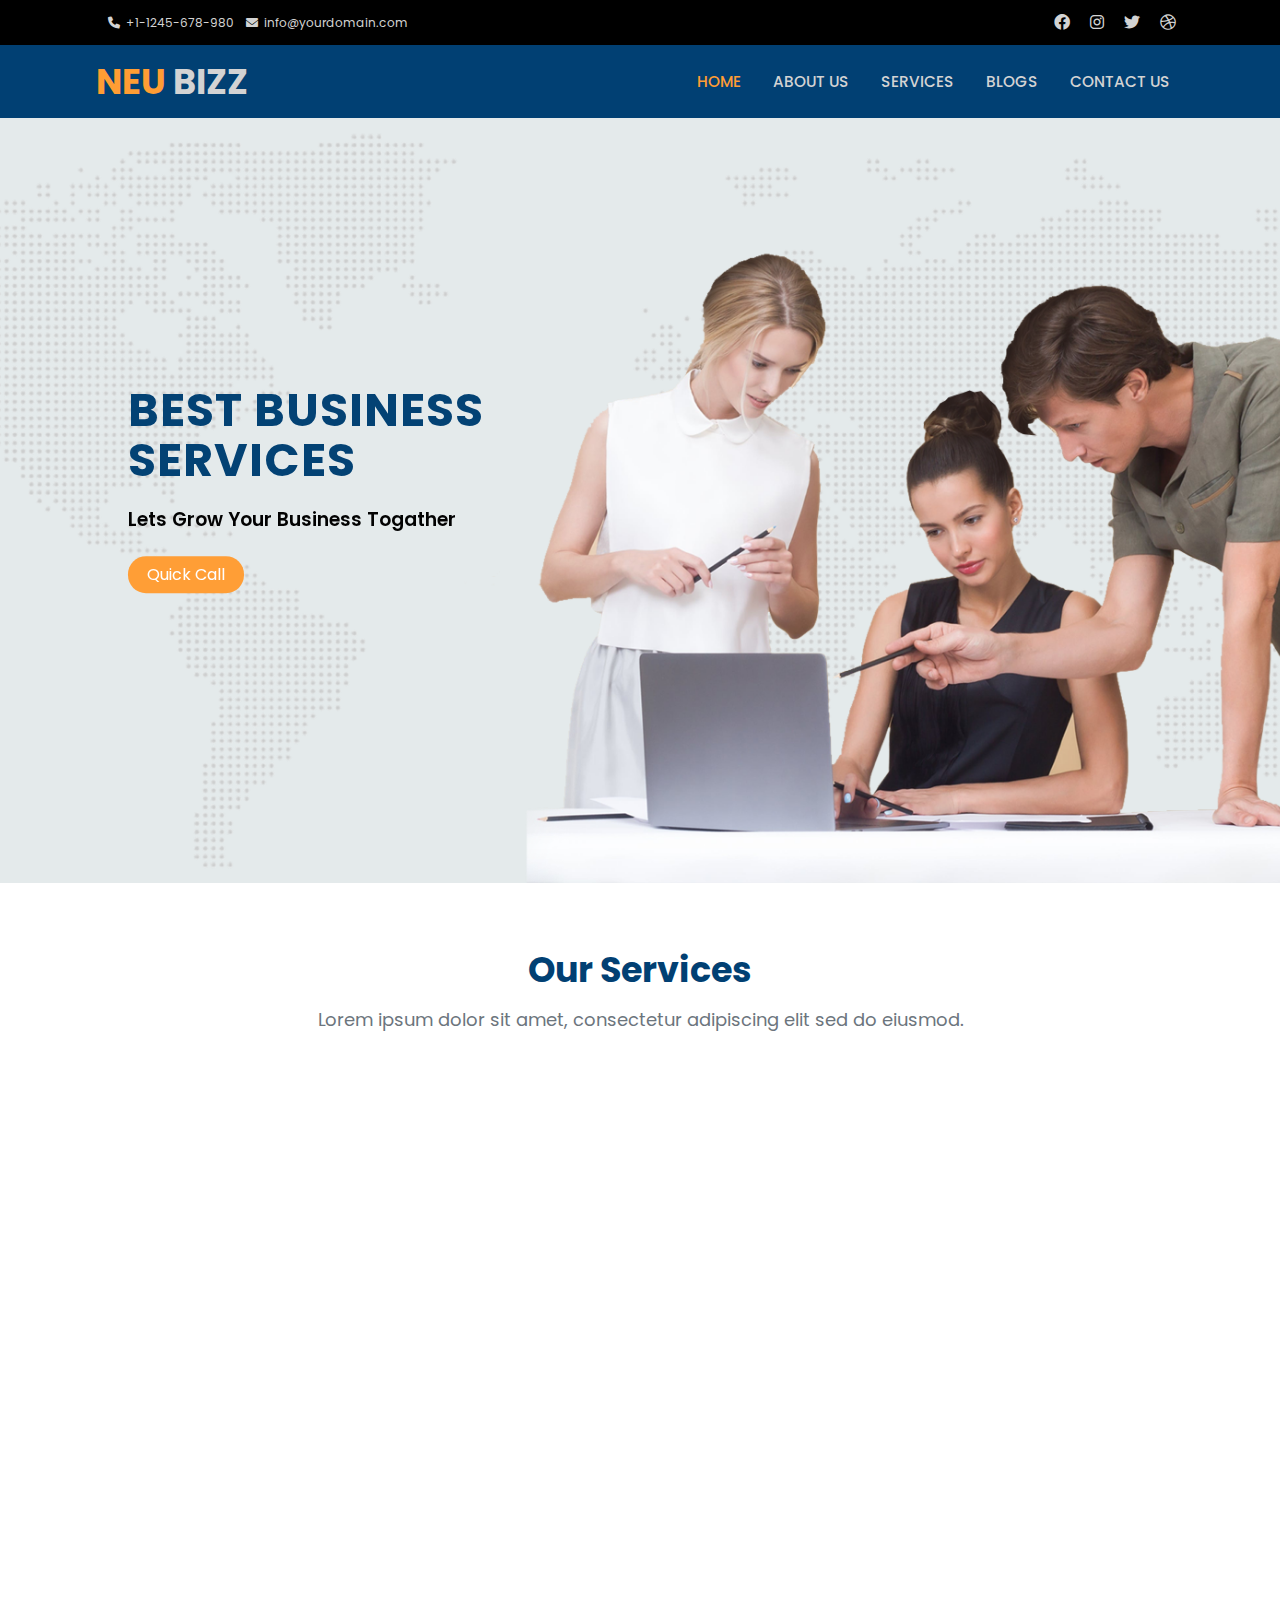
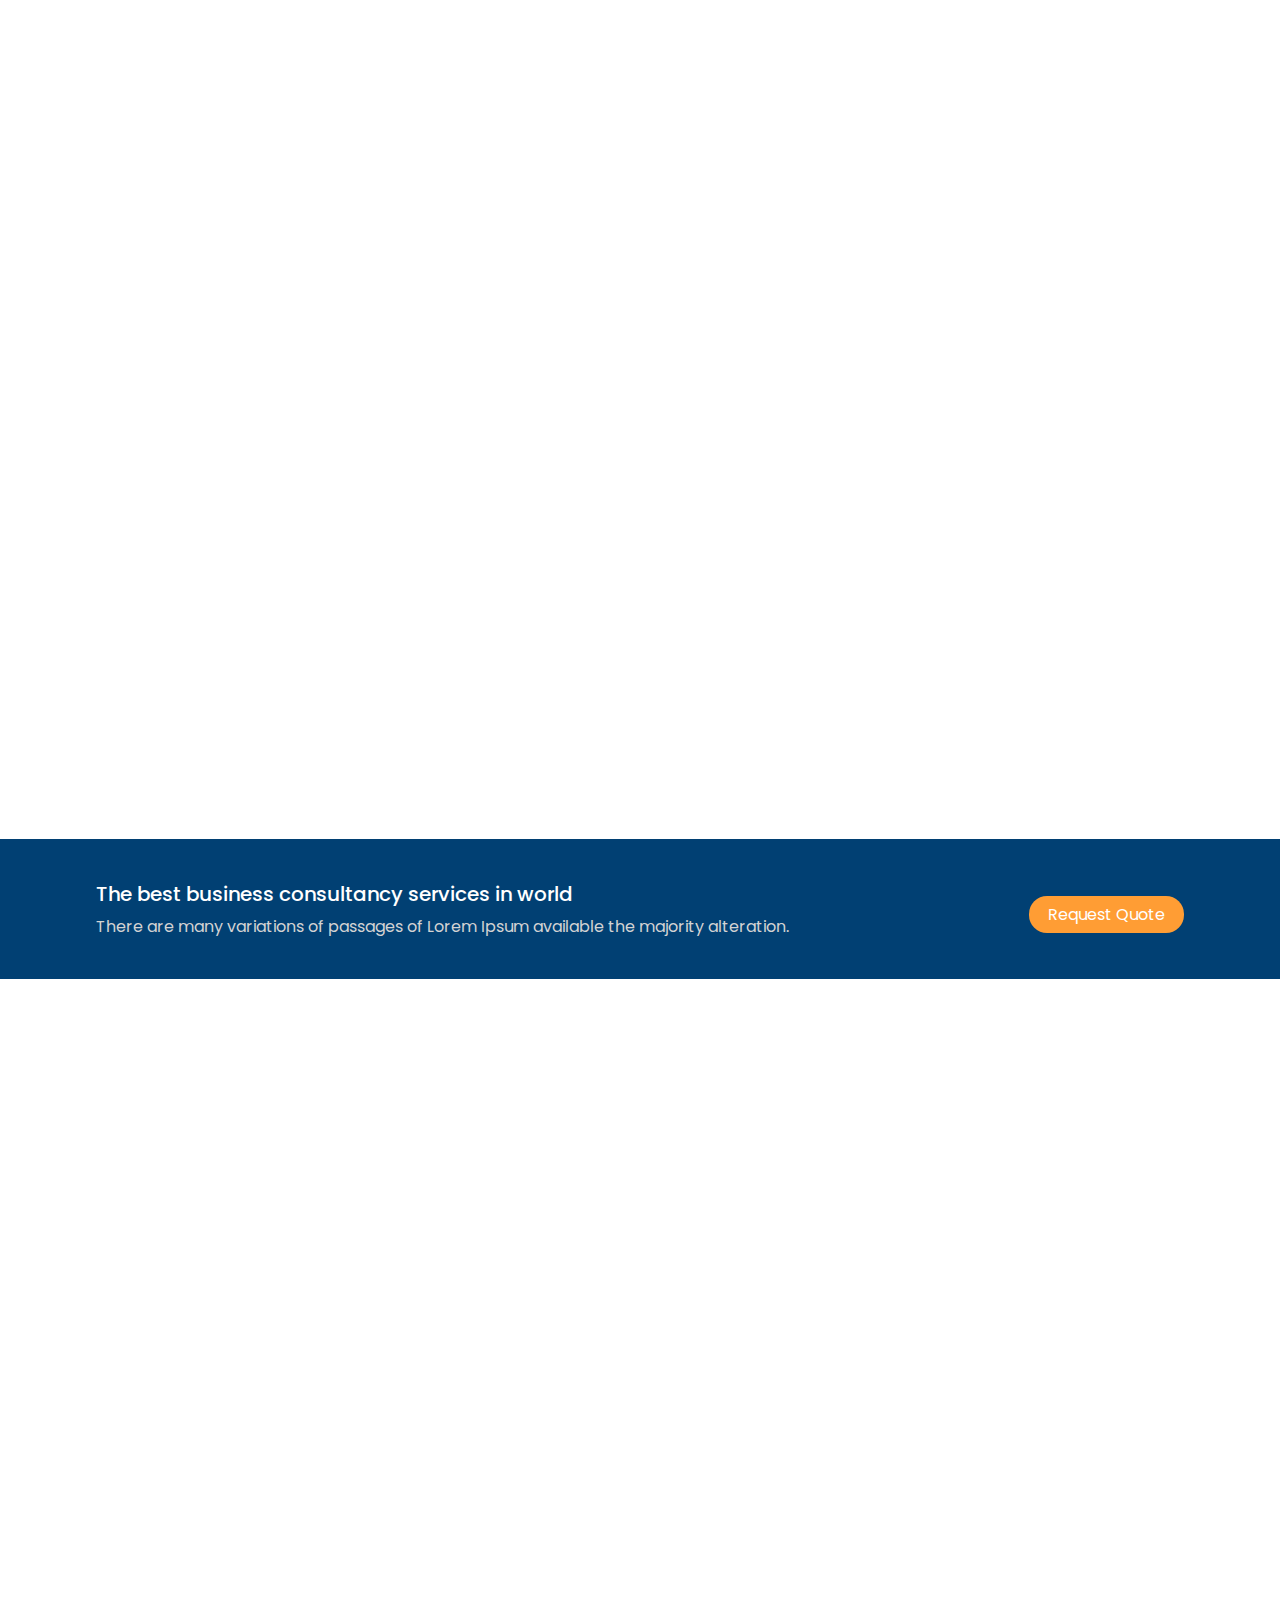
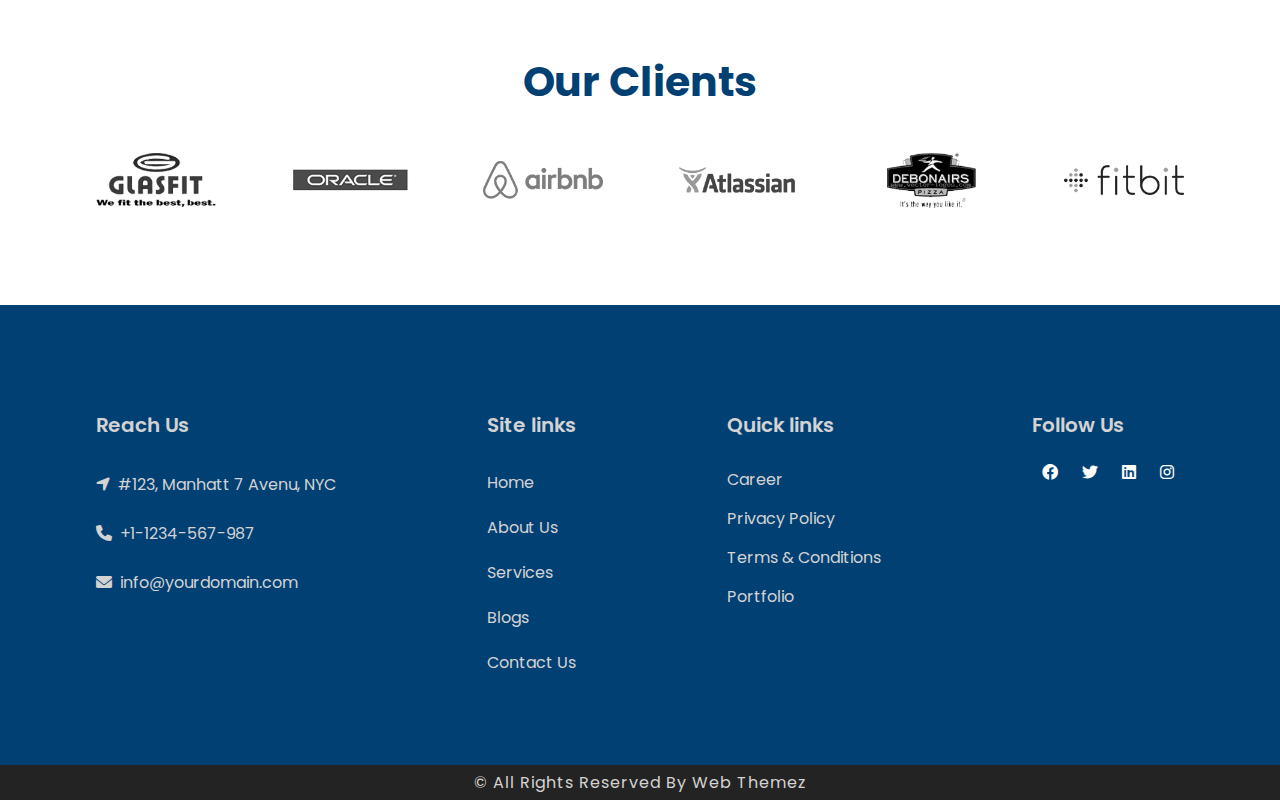
==== commit 94197a8c: "neubizz" ====
--- a/index.html
+++ b/index.html
@@ -12,7 +12,7 @@
     <link rel="stylesheet" href="assets/css/all.css">
     <link rel="stylesheet" href="assets/css/style.css">
     <link rel="stylesheet" media="only screen and (min-width:0px) and (max-width:480px)" href="assets/css/media.css">
-
+    <link href="https://unpkg.com/aos@2.3.1/dist/aos.css" rel="stylesheet">
 </head>
 
 <body>
@@ -48,13 +48,13 @@
                         <a href="about.html">
                             <li>ABOUT US</li>
                         </a>
-                        <a href="#">
+                        <a href="services.html">
                             <li>SERVICES</li>
                         </a>
-                        <a href="##">
+                        <a href="blog.html">
                             <li>BLOGS</li>
                         </a>
-                        <a href="#">
+                        <a href="contact.html">
                             <li>CONTACT US</li>
                         </a>
                     </ul>
@@ -78,14 +78,14 @@
 
     <!-- Services -->
     <section id="services">
-        <div class="services">
+        <div class="services" style="overflow:hidden;">
             <div class="service-text">
                 <h2>Our Services</h2>
                 <p>Lorem ipsum dolor sit amet, consectetur adipiscing elit sed do eiusmod.
                 </p>
             </div>
             <div class="service-boxes">
-                <div class="service-box">
+                <div class="service-box" data-aos="fade-right" data-aos-offset="140">
                     <div class="icon">
                         <img src="assets/images/services/1.svg">
                     </div>
@@ -94,7 +94,7 @@
                     </p>
                     <button class="btn">Read More</button>
                 </div>
-                <div class="service-box">
+                <div class="service-box" data-aos="fade-up" data-aos-offset="140">
                     <div class="icon">
                         <img src="assets/images/services/2.svg">
                     </div>
@@ -103,7 +103,7 @@
                     </p>
                     <button class="btn">Read More</button>
                 </div>
-                <div class="service-box">
+                <div class="service-box" data-aos="fade-left" data-aos-offset="140">
                     <div class="icon">
                         <img src="assets/images/services/3.svg">
                     </div>
@@ -119,7 +119,7 @@
 
     <!-- Solution -->
     <section>
-        <div id="solution-section">
+        <div id="solution-section" data-aos="fade-up" data-aos-offset="140">
             <h1>Get all type of Solutions</h1>
             <p>Lorem ipsum dolor sit amet, consectetur adipiscing elit, sed do eiusmod dolor <br>sit amet, consectetur adipiscing elit, sed do eiusmod</p>
             <button class="btn">Read More</button>
@@ -130,8 +130,8 @@
     <!-- Consulting -->
     <section>
         <div id="Consulting">
-            <div class="Consulting-boxes">
-                <div class="Consulting-text">
+            <div class="Consulting-boxes" style="overflow-x:hidden;">
+                <div class="Consulting-text" data-aos="fade-right" data-aos-offset="140">
                     <div class="con-icon">
                         <i class="fab fa-connectdevelop"></i>
                     </div>
@@ -139,7 +139,7 @@
                     <p>Lorem ipsum dolor sit amet, consectetur adipiscing elit, sed do eiusmod Lorem ipsum dolor sit amet</p>
                     <button class="btn">Read More</button>
                 </div>
-                <div class="Consulting-img">
+                <div class="Consulting-img" data-aos="fade-left" data-aos-offset="140">
                     <img src="assets/images/intro/team.jpg">
                 </div>
             </div>
@@ -160,12 +160,12 @@
 
     <!-- Industry leader -->
     <section>
-        <div id="Industry">
-            <div class="ind-boxes">
+        <div id="Industry" style="overflow-x:hidden;">
+            <div class="ind-boxes" data-aos="fade-right" data-aos-offset="140">
                 <h1>Industry leader in <br>consulting services</h1>
                 <p>There are many variations of passages of Lorem Ipsum available, but the majority have suffered alteration in some form, by injected humour, or randomised words. Lorem ipsum dolor sit amet, consectetur adipisicing elit. Eius eligendi fugiat!</p>
             </div>
-            <div class="ind-img">
+            <div class="ind-img" data-aos="fade-left" data-aos-offset="140">
                 <img src="assets/images/intro/img-woman-1.jpg">
             </div>
         </div>
@@ -204,17 +204,17 @@
                     <div class="site-links" id="f-box">
                         <h3>Site links</h3>
                         <ul>
-                            <li><a href="#">Home</a></li>
-                            <li><a href="#">About Us</a></li>
-                            <li><a href="#">Services</a></li>
-                            <li><a href="#">Blogs</a></li>
-                            <li><a href="#">Career</a></li>
+                            <li><a href="index.html">Home</a></li>
+                            <li><a href="about.html">About Us</a></li>
+                            <li><a href="services.html">Services</a></li>
+                            <li><a href="blog.html">Blogs</a></li>
+                            <li><a href="contact.html">Contact Us</a></li>
                         </ul>
                     </div>
                     <div class="quick-links" id="f-box">
                         <h3>Quick links</h3>
                         <ul>
-                            <li><a href="#">Contact Us</a></li>
+                            <li><a href="#">Career</a></li>
                             <li><a href="#">Privacy Policy</a></li>
                             <li><a href="#">Terms & Conditions</a></li>
                             <li><a href="#">Portfolio</a></li>
@@ -240,6 +240,14 @@
     </div>
 
     <script src="assets/java/main.js"></script>
+    <!-- AOS Animation  -->
+    <script src="https://unpkg.com/aos@next/dist/aos.js"></script>
+    <script>
+        AOS.init({
+            duration: 1100,
+        });
+    </script>
+    <!-- /AOS Animation  -->
 </body>
 
 </html>--- a/assets/css/style.css
+++ b/assets/css/style.css
@@ -7,6 +7,7 @@
     font-family: 'Poppins', sans-serif;
     color: var(--main-text-color);
     text-decoration: none;
+    scroll-behavior: smooth;
 }
 
 *::selection {
@@ -127,8 +128,9 @@
     font-size: 46px;
     color: var(--main-bg-color);
     letter-spacing: 1px;
-    margin-bottom: 10px;
+    margin-bottom: 20px;
     font-weight: 700;
+    line-height: 50px;
 }
 
 .banner-text p {
@@ -633,7 +635,6 @@
     font-size: 16px;
     color: var(--secondary-text-color);
     padding: 5px 0px;
-    /* font-family: var(--secondary-font-family); */
 }
 
 
@@ -701,8 +702,524 @@
     border-radius: 10px;
 }
 
+.con-p {
+    width: 78%;
+    margin: auto;
+}
+
 
 /* /Our-team */
 
 
-/* /ABOUT US CSS */+/* /ABOUT US CSS */
+
+
+/* Services CSS */
+
+#products {
+    width: 85%;
+    margin: auto;
+    padding: 40px 0px;
+}
+
+.pro-head {
+    text-align: center;
+}
+
+.pro-head h2 {
+    color: var(--main-bg-color);
+    font-size: 30px;
+    padding-bottom: 15px;
+}
+
+.pro-head p {
+    color: var(--secondary-text-color);
+    font-size: 19px;
+}
+
+#product-section {
+    display: flex;
+    flex-grow: 1;
+    align-items: center;
+    margin: 95px 0px 60px 0px;
+}
+
+.product-box img {
+    width: 25%;
+}
+
+.product-box {
+    width: 30%;
+    margin: auto;
+}
+
+.product-box h4 {
+    font-size: 20px;
+    color: black;
+    padding: 20px 0px 10px 0px;
+    font-weight: 500;
+}
+
+.product-box p {
+    font-size: 16px;
+    color: var(--secondary-text-color);
+    padding: 1px 0px;
+    font-weight: 400;
+}
+
+.row {
+    border-bottom: 1px solid rgb(224, 224, 224);
+}
+
+#best-deal {
+    width: 100%;
+    background-color: var(--main-bg-color);
+    padding: 40px 0px;
+}
+
+.best-text-area {
+    width: 85%;
+    margin: auto;
+    display: flex;
+    justify-content: space-between;
+    align-items: center;
+}
+
+.best-text {
+    font-size: 20px;
+    padding-right: 20px;
+    font-weight: 600;
+    border-right: 1px solid !important;
+}
+
+.best-text {
+    font-size: 20px;
+    padding-right: 20px;
+    font-weight: 600;
+    border-right: 1px solid !important;
+}
+
+.para-text {
+    padding-left: 19px;
+}
+
+.best-text-area button {
+    margin-top: 0px !important;
+}
+
+#best-section {
+    width: 100%;
+    padding: 90px 0 20px 0;
+    margin: auto;
+    text-align: center;
+}
+
+#best-section h1 {
+    font-size: 43px;
+    color: var(--main-bg-color);
+    padding: 20px 0px 20px 0px;
+}
+
+#best-section p {
+    font-size: 16px;
+    color: #6c757d;
+    padding: 5px 0px 2px 0px;
+}
+
+
+/* /Services CSS */
+
+
+/* Blog-Css */
+
+#blog-body {
+    width: 85%;
+    margin: auto;
+    padding: 60px 0px;
+    display: flex;
+}
+
+
+/* side-one */
+
+.blog-body-side-one {
+    width: 70%;
+    margin-right: 30px;
+    padding: 0px 2px;
+}
+
+.blog-text h1 {
+    color: black;
+    padding: 20px 0 15px 0;
+    font-size: 27px;
+    font-weight: 500;
+    transition: 0.2s;
+    cursor: pointer;
+}
+
+.blog-text h1:hover {
+    color: var(--btn-bg-color);
+}
+
+.front {
+    font-size: 13px;
+    margin-left: 10px;
+    background-color: rgb(238, 238, 238);
+    border-radius: 25px;
+    color: var(--secondary-text-color);
+    padding: 8px 30px;
+}
+
+.date {
+    font-size: 13px;
+    color: var(--secondary-text-color);
+    margin-left: 20px;
+    font-style: italic;
+}
+
+.blog-text p {
+    font-size: 16px;
+    color: rgb(27, 27, 27);
+    font-weight: 400;
+    padding: 20px 0;
+    line-height: 28px;
+    border-bottom: 1px dotted lightgray;
+}
+
+.blog-two {
+    margin: 45px 0px;
+}
+
+.blog-img img {
+    border-radius: 4px;
+    width: 100%;
+}
+
+
+/* pages-option */
+
+.pages-option {
+    display: flex;
+    justify-content: space-between;
+    margin: 50px 0;
+    align-items: center;
+}
+
+.pages-change {
+    display: flex;
+    align-items: center;
+}
+
+.pages-change h6 {
+    font-size: 18px;
+    color: var(--btn-bg-color);
+    font-weight: 400;
+}
+
+.pages-change div {
+    padding: 3px 12px;
+    border: 1px solid rgb(223, 222, 222);
+    font-size: 16px;
+    cursor: pointer;
+}
+
+.pages-change div:hover {
+    background-color: rgb(238, 238, 238);
+}
+
+.active-num {
+    background: #f7b670 !important;
+    color: white;
+}
+
+.active-num h6 {
+    color: white;
+}
+
+.pre h5 {
+    padding: 1px 0;
+    font-size: 16px;
+    font-weight: 400;
+    color: var(--btn-bg-color);
+}
+
+.num h5 {
+    padding: 1px 0;
+    font-size: 16px;
+    font-weight: 400;
+    color: var(--btn-bg-color);
+}
+
+.pages-numbers h4 {
+    font-size: 13px;
+    color: rgb(31, 31, 31);
+    font-weight: 400;
+}
+
+
+/* side-two */
+
+.blog-body-side-two {
+    width: 30%;
+    padding: 0px 2px;
+}
+
+.blog-search input {
+    width: 100%;
+    padding: 6.4px 12px;
+    margin-bottom: 20px;
+    font-size: 16px;
+    border: 1px solid lightgray;
+    border-radius: 4px;
+    outline: 0;
+    color: black;
+    transition: 0.6s;
+}
+
+.blog-search input::placeholder {
+    color: var(--secondary-text-color);
+}
+
+.blog-search input:focus {
+    border-color: #f7b670;
+    outline: 0;
+    box-shadow: 0 0 1px .5px #f7b670;
+}
+
+.categories {
+    margin-left: 2px;
+}
+
+.categories h3 {
+    color: black;
+    padding-bottom: 15px;
+    font-weight: 500;
+    font-size: 16px;
+}
+
+.catogries-option {
+    margin: 4px 0px 8px 0px;
+}
+
+.option-name {
+    padding: 13px 20px;
+    border: 1px solid lightgray;
+    transition: 0.2s;
+    cursor: pointer;
+}
+
+.option-name:first-child {
+    border-top-left-radius: 5px;
+    border-top-right-radius: 5px;
+}
+
+.option-name:last-child {
+    border-bottom-left-radius: 5px;
+    border-bottom-right-radius: 5px;
+}
+
+.option-name:hover {
+    background-color: #dae0e5!important;
+}
+
+.option-name span {
+    color: #ff9d34;
+}
+
+.latest-post {
+    margin-top: 27px;
+}
+
+.latest-post>h3 {
+    color: black;
+    padding-bottom: 15px;
+    font-weight: 500;
+    font-size: 16px;
+}
+
+.latest {
+    display: flex;
+    align-items: center;
+    padding: 22px 0px 22px 17px;
+}
+
+.latest-post-img img {
+    width: auto;
+    border-radius: 4px;
+}
+
+.latest-text {
+    margin-left: 20px;
+}
+
+.latest-text h3 {
+    color: #ff9d34;
+    font-size: 16px;
+    font-weight: 500;
+    padding: 0px 0px 7px 0px;
+}
+
+.latest-text h5 {
+    color: var(--secondary-text-color);
+    font-size: 14px;
+    font-weight: 480;
+}
+
+
+/* /Blog-Css */
+
+
+/* Contact Css */
+
+#contact-icon {
+    width: 85%;
+    margin: auto;
+    padding-top: 6.25rem;
+    padding-bottom: 6.25rem;
+}
+
+.con-para {
+    text-align: center;
+    width: 70%;
+    margin: auto;
+    color: var(--secondary-text-color);
+    font-size: 16px;
+}
+
+.icon-contact {
+    margin: 70px 0px 0px 0px;
+    display: flex;
+    align-items: center;
+    justify-content: space-around;
+    text-align: center;
+}
+
+.messege-icon i {
+    background: #ebebeb;
+    padding: 32px;
+    border-radius: 50%;
+    color: var(--btn-bg-color);
+    font-size: 34px;
+    margin-bottom: 15px;
+}
+
+.messege-icon h3 {
+    line-height: 1.6;
+    font-weight: 500;
+    color: black;
+    margin-bottom: 8px;
+}
+
+.messege-icon p {
+    color: black;
+}
+
+#contact-form {
+    width: 85%;
+    margin: auto;
+    padding: 3rem 0px;
+    text-align: center;
+}
+
+#contact-form h1 {
+    color: var(--main-bg-color);
+    font-size: 35px;
+    padding-bottom: 20px;
+}
+
+#contact-form p {
+    color: var(--secondary-text-color);
+    font-size: 16px;
+}
+
+.contact-display {
+    display: flex;
+    justify-content: space-between;
+    align-items: center;
+    padding: 2.4rem 0;
+}
+
+.map {
+    width: 42%;
+}
+
+.map iframe {
+    filter: invert(100%);
+    height: 400px;
+    border-radius: 3px;
+}
+
+input[type=number]::-webkit-outer-spin-button,
+input[type=number]::-webkit-inner-spin-button {
+    -webkit-appearance: none;
+    margin: 0;
+}
+
+input[type=number] {
+    -moz-appearance: textfield;
+}
+
+.form {
+    width: 56%;
+}
+
+.form-input {
+    margin: 10px 0px;
+    padding: 10px;
+}
+
+.form-input input {
+    padding: 10px 8px;
+    width: 100%;
+    outline: none;
+    border-radius: 5px;
+    border: 1px solid lightgray;
+    font-size: 15px;
+    color: black;
+}
+
+.form-input textarea {
+    padding: 10px 8px;
+    width: 100%;
+    outline: none;
+    border-radius: 5px;
+    font-size: 15px;
+    border: 1px solid lightgray;
+    color: black;
+}
+
+.form-input input::placeholder {
+    color: var(--secondary-text-color);
+}
+
+.form-input input:focus {
+    border-color: #f7b670;
+    outline: 0;
+    box-shadow: 0 0 1px .5px #f7b670;
+}
+
+.form-input textarea::placeholder {
+    color: var(--secondary-text-color);
+}
+
+.form-input textarea:focus {
+    border-color: #f7b670;
+    outline: 0;
+    box-shadow: 0 0 1px .5px #f7b670;
+}
+
+.btn-div {
+    display: flex;
+    justify-content: flex-start;
+    align-items: center;
+    padding: 0px 8px;
+}
+
+.btn-div .btn {
+    padding: 8px 14px !important;
+    border-radius: 30px;
+    font-size: 15px;
+}
+
+
+/* /Contact Css */--- a/assets/css/media.css
+++ b/assets/css/media.css
@@ -66,6 +66,11 @@
 #menu {
     display: block;
     font-size: 22px;
+    transition: 1s ease-out;
+}
+
+#menu.fa-times {
+    transform: rotate(360deg);
 }
 
 
@@ -80,7 +85,7 @@
     background-position: center center;
     background-size: cover;
     width: 100%;
-    height: 50vh;
+    height: 353px;
     opacity: 99%;
     position: relative;
     background-color: rgb(228, 234, 235);
@@ -580,7 +585,7 @@
 }
 
 .img-container {
-    width: 100%;
+    width: 85%;
     margin: 28px 0 20px 0px;
     border: 1px solid rgb(236, 226, 226);
     margin-left: 7px;
@@ -622,4 +627,277 @@
 /* /our team */
 
 
-/* /About us Media */+/* /About us Media */
+
+
+/* Services Media*/
+
+#ind-text {
+    text-align: left;
+}
+
+#ind-text p {
+    width: 100% !important;
+}
+
+.pro-head h2 {
+    color: var(--main-bg-color);
+    font-size: 29px;
+    padding-bottom: 15px;
+}
+
+.pro-head p {
+    font-size: 13px;
+}
+
+#product-section {
+    display: flex;
+    flex-grow: none !important;
+    align-items: center;
+    justify-content: center;
+    margin: 35px auto 30px auto;
+    flex-direction: column;
+    width: 85%;
+}
+
+.product-box {
+    width: 100%;
+    margin: 25px auto;
+    text-align: center;
+}
+
+.media-product {
+    margin-top: 35px !important;
+}
+
+.best-text-area {
+    width: 85%;
+    margin: auto;
+    display: flex;
+    flex-direction: column;
+    justify-content: space-between;
+    align-items: center;
+    text-align: center;
+}
+
+.best-text {
+    font-size: 24px;
+    padding-right: 0px;
+    font-weight: 600;
+    display: block;
+    border: none !important;
+    padding: 17px 0px;
+}
+
+.para-text {
+    padding-left: 0px;
+}
+
+.best-text-area button {
+    margin-top: 26px !important;
+}
+
+#best-section h1 {
+    font-size: 29px;
+    color: var(--main-bg-color);
+    padding: 20px 0px 20px 0px;
+}
+
+#best-section p {
+    font-size: 14px;
+    color: var(--main-bg-color);
+    padding: 0px 0px 20px 0px;
+    width: 77%;
+    margin: auto;
+}
+
+.Consulting-boxes {
+    width: 85%;
+    margin: auto;
+    padding: 48px 0px;
+    display: flex;
+    justify-content: space-between;
+    align-items: center;
+    flex-direction: column-reverse;
+}
+
+.Consulting-text h1 {
+    color: var(--main-bg-color);
+    font-size: 19px;
+    padding: 20px 0px 8px 0px;
+}
+
+.Consulting-text p {
+    padding: 10px 0px;
+    color: var(--secondary-text-color);
+    font-size: 12px;
+}
+
+
+/* /Services Media*/
+
+
+/* Blog-media */
+
+#blog-body {
+    width: 85%;
+    margin: auto;
+    padding: 60px 0px;
+    display: flex;
+    flex-direction: column;
+}
+
+.pages-option {
+    display: flex;
+    justify-content: space-between;
+    margin: 50px 0;
+    align-items: center;
+    flex-direction: column;
+}
+
+.blog-body-side-one {
+    width: 100%;
+    margin-right: none;
+    padding: none;
+}
+
+.blog-body-side-two {
+    width: 100%;
+    padding: none;
+}
+
+.pages-numbers h4 {
+    font-size: 13px;
+    color: rgb(31, 31, 31);
+    font-weight: 400;
+    padding: 18px 0px;
+}
+
+.front {
+    font-size: 10px;
+    margin-left: none;
+    background-color: rgb(238, 238, 238);
+    border-radius: 25px;
+    color: var(--secondary-text-color);
+    padding: 8px 30px;
+    margin: 8px 0px;
+}
+
+.date {
+    font-size: 10px;
+    color: var(--secondary-text-color);
+    margin-left: 20px;
+    font-style: italic;
+}
+
+.blog-text h1 {
+    color: black;
+    padding: 20px 0 15px 0;
+    font-size: 22px;
+    font-weight: 500;
+    transition: 0.2s;
+    cursor: pointer;
+}
+
+.blog-text p {
+    font-size: 14px;
+    color: rgb(27, 27, 27);
+    font-weight: 400;
+    padding: 20px 0;
+    line-height: 28px;
+    border-bottom: 1px dotted lightgray;
+}
+
+.pages-change div {
+    padding: 2px 9.1px;
+    border: 1px solid rgb(223, 222, 222);
+    font-size: 16px;
+    cursor: pointer;
+}
+
+.pages-option {
+    display: flex;
+    justify-content: space-between;
+    margin: 50px 0 30px 0px;
+    align-items: center;
+    flex-direction: column;
+}
+
+.categories h3 {
+    color: black;
+    padding-bottom: 15px;
+    font-weight: 500;
+    font-size: 15px;
+}
+
+.latest-post>h3 {
+    color: black;
+    padding-bottom: 15px;
+    font-weight: 500;
+    font-size: 15px;
+}
+
+
+/* /Blog-media */
+
+
+/* Contact Media */
+
+#contact-icon {
+    width: 85%;
+    margin: auto;
+    padding-top: 3.25rem;
+    padding-bottom: 3.25rem;
+}
+
+.icon-contact {
+    margin: 30px 0px 0px 0px;
+    display: flex;
+    align-items: center;
+    justify-content: center;
+    text-align: center;
+    flex-direction: column;
+}
+
+.con-para {
+    text-align: center;
+    width: 100%;
+    margin: auto;
+    color: var(--secondary-text-color);
+    font-size: 14px;
+}
+
+.messege-icon {
+    margin: 25px 0px;
+}
+
+#contact-form h1 {
+    color: var(--main-bg-color);
+    font-size: 31px;
+    padding-bottom: 20px;
+}
+
+#contact-form p {
+    color: var(--secondary-text-color);
+    font-size: 14px;
+}
+
+.contact-display {
+    display: flex;
+    justify-content: space-between;
+    align-items: center;
+    padding: 2.4rem 0 0 0;
+    flex-direction: column;
+}
+
+.map {
+    width: 100%;
+}
+
+.form {
+    width: 100%;
+    margin-top: 17px;
+}
+
+
+/* /Contact Meida */